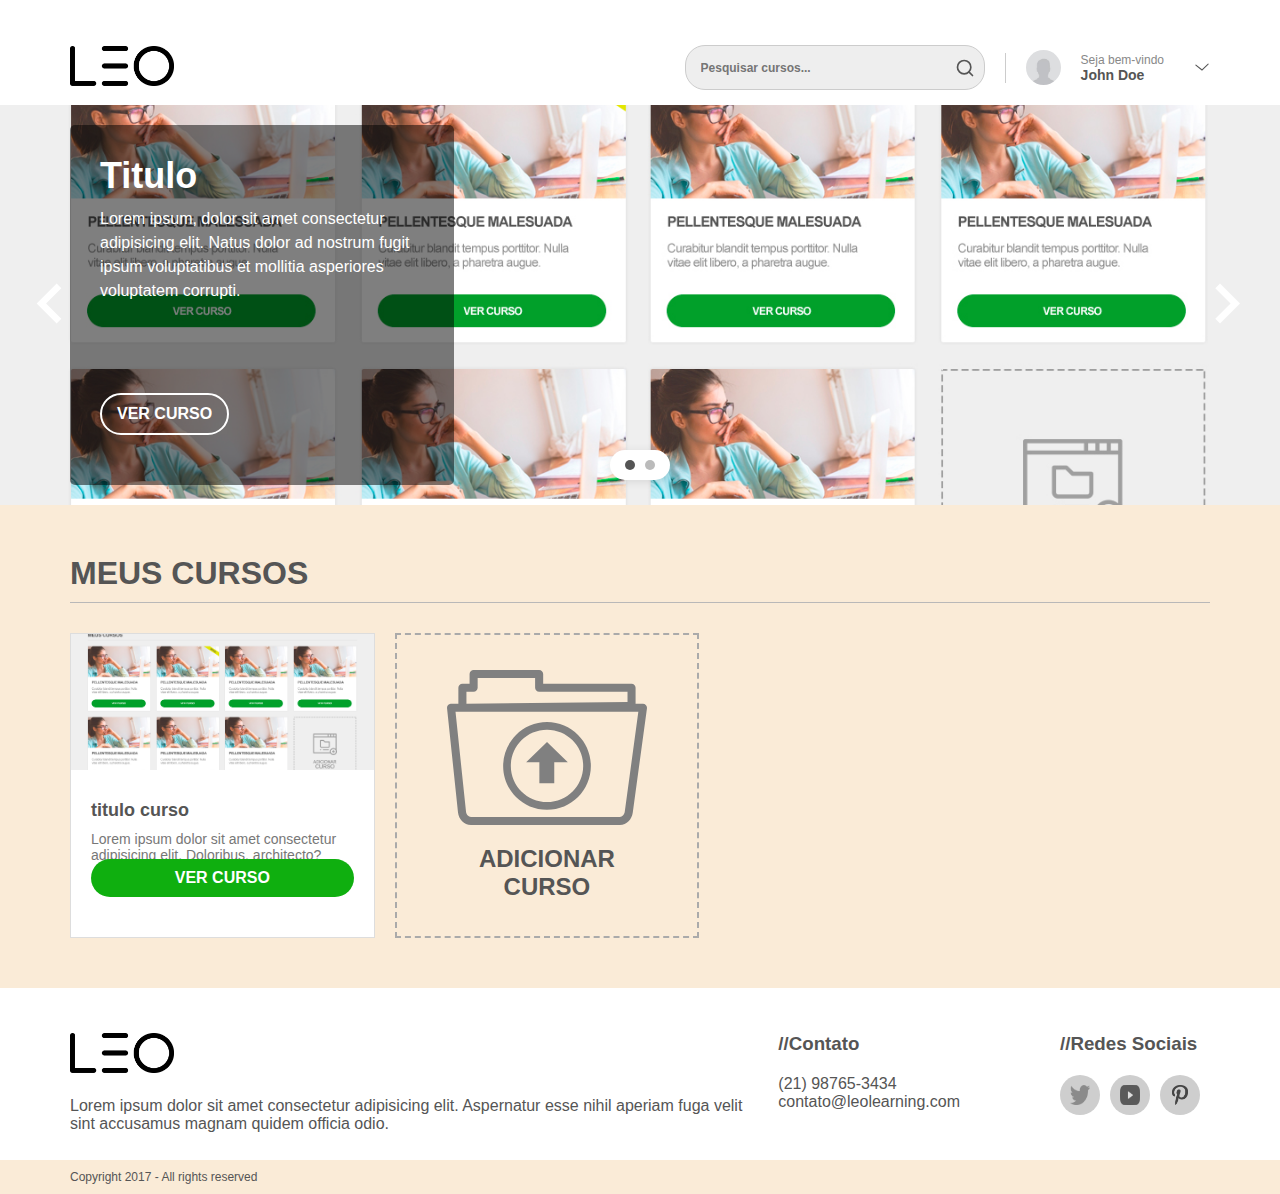
==== index.html @ 5fba4816 "dev: adicionado funcionalidade para o slider" ====
<!DOCTYPE html>
<html lang="pt-br">
<head>
    <meta charset="UTF-8">
    <meta name="viewport" content="width=device-width, initial-scale=1.0">
    <title>Document</title>

    <style>
        * {
            margin: 0;
            padding: 0;
            box-sizing: border-box;
            color: #555
        }

        hr {
            border: 0;
            border-top: 1px solid #b9b8b8;
        }

        body {
            font-family: Arial, sans-serif;
        }
        .icon-wrapper {
            padding: 12px;
            display: flex;
            align-items: center;
            justify-content: center;
            border-radius: 50%;
            background-color: #cecece;
            width: 40px;
            height: 40px;
        }

        .social-icon {
            width: 20px;
            height: 20px;
            filter: grayscale(100%);
            cursor: pointer;
        }

        .header {
            display: flex;
            justify-content: space-between;
            align-items: center;
            padding: 45px 70px 15px 70px;
        }

        .header-right {
            display: flex;
            align-items: center;
        }

        .search-bar {
            position: relative;
            display: flex;
            align-items: center;
        }

        .search-bar input {
            width: 300px;
            height: 45px;
            padding: 10px 40px 10px 15px;
            border-radius: 20px;
            border: 1px solid #ccc;
            font-size: 12px;
            font-weight: bold;
            background-color: #eeeeee;
        }

        .search-bar .search-icon {
            position: absolute;
            right: 10px;
            width: 20px;
            height: 20px;
            cursor: pointer;
            color: #888;
        }

        .user-menu {
            display: flex;
            align-items: center;
        }

        .profile {
            display: flex;
            align-items: center;
            margin-right: 30px;
        }

        .profile-img {
            width: 35px;
            height: 35px;
            border-radius: 50%;
            margin-right: 20px;
        }

        .user-info {
            display: flex;
            flex-direction: column;
        }

        .welcome-text {
            font-size: 12px;
            color: #888;
        }

        .username {
            font-weight: bold;
            font-size: 14px;
        }

        .dropdown-arrow {
            font-size: 18px;
            cursor: pointer;
            display: flex;
            align-items: center;
            justify-content: center;
        }

        .prev,
        .next {
            position: absolute;
            top: 50%;
            transform: translateY(-50%);
            color: #fff;
            border: none;
            cursor: pointer;
            border-radius: 50%;
            background-color: transparent;
        }

        .prev {
            left: 10px;
        }

        .next {
            right: 10px;
        }

        .text-box {
            position: absolute;
            bottom: 20px;
            left: 70px;
            background-color: rgba(0, 0, 0, 0.5);
            padding: 30px;
            border-radius: 5px;
            height: 90%;
            width: 30%;
        }

        .slide-title {
            font-size: 36px;
            margin-bottom: 10px;
            color: #fff;
        }

        .slide-text {
            font-size: 16px;
            line-height: 1.5em;
            margin-bottom: 20px;
            color: #fff;
        }

        .card-btn,
        .slide-btn {
            width: 100%;
            background: rgb(15, 175, 15);
            color: white;
            font-size: 16px;
            text-transform: uppercase;
            font-weight: bold;
            padding: 10px 15px;
            border: none;
            border-radius: 25px;
            cursor: pointer;
            transition: 0.3s;
            position: relative;
            bottom: 20px;
            margin-top: auto;
        }

        .slide-btn {
            width: auto;
            position: absolute;
            bottom: 50px;
            background-color: transparent;
            border: white 2px solid;
            margin-top: 0;
        }

        .card-btn:hover {
            background: darkgreen;
        }

        .dots-container {
            position: absolute;
            left: 50%;
            top: 50%;
            transform: translateX(-50%);
            background: white;
            padding: 5px 10px;
            border-radius: 20px;
            box-shadow: 0 2px 10px rgba(0, 0, 0, 0.1);
            display: flex;
            align-items: center;
        }

        .dot {
            height: 10px;
            width: 10px;
            margin: 5px;
            background-color: #bbb;
            border-radius: 50%;
            display: inline-block;
            cursor: pointer;
        }

        .dot.active {
            background-color: #555;
        }

        .slider-container {
            position: relative;
            overflow: hidden;
        }

        .slider {
            position: relative;
            width: 100%;
            overflow: hidden;
        }

        .slide {
            width: 100%;
            height: 400px;
            display: none;
            justify-content: center;
            align-items: center;
        }

        .slide:nth-child(1) {
            display: block;
        }

        .slide-image {
            width: 100%;
            height: 100%;
            object-fit: cover;
        }

        .separator {
            width: 1px;
            height: 30px;
            background-color: #ccc;
            margin: 0 20px;
        }

        .course-container {
            padding-left: 70px;
            padding-right: 70px;
            padding-top: 50px;
            padding-bottom: 50px;
            background-color: antiquewhite;
        }

        .card-grid {
            margin-top: 30px; 
            display: grid; 
            grid-template-columns: repeat(4, 1fr); 
            gap: 20px;
        }

        .card,
        .add-course {
            background: #fff;
            border: 1px solid #ddd;
            aspect-ratio: 1/1;
            display: flex;
            flex-direction: column;
        }

        .card img {
            width: 100%;
            height: 45%;
            object-fit: cover;
        }

        .card h3 {
            margin: 10px 0;
            font-size: 18px;
        }

        .card-text {
            color: #777;
            font-size: 14px;
            margin-bottom: 15px;
        }

        .card-content {
            padding: 20px; 
            flex: 1; 
            display: flex; 
            flex-direction: column;
        }

        .footer {
            padding: 45px 70px 15px 70px;
        }

        .footer-container {
            display: flex; 
            justify-content: space-between
        }

        .slogan {
            word-wrap: break-word; 
            max-width: 700px
        }

        .footer-info {
            display: flex;
            justify-content: space-between;
            margin-bottom: 30px;
        }

        .sub-footer {
            background-color: antiquewhite;
            padding-left: 70px;
            padding-bottom: 10px;
            padding-top: 10px;
            font-size: 12px;
        }

        .footer-logo img {
            max-height: 50px;
        }

        .logo img {
            height: 40px;
        }

        .add-course {
            display: flex;
            flex-direction: column;
            border: 2px dashed #aaa;
            background: none;
            justify-content: center;
            align-items: center;
            font-size: 18px;
            font-weight: bold;
            text-align: center;
            color: #555;
            cursor: pointer;
            transition: 0.3s;
        }

    </style>

</head>
<body>
    <header class="header">
        <div class="logo">
            <img src="logo.png" alt="Logo">
        </div>

        <div class="header-right">
            <div class="search-bar">
                <input type="text" placeholder="Pesquisar cursos..." />
                <svg
                    class="search-icon"
                    fill="none"
                    height="24"
                    stroke="currentColor"
                    stroke-linecap="round"
                    stroke-linejoin="round"
                    stroke-width="2"
                    viewBox="0 0 24 24"
                    width="24"
                    xmlns="http://www.w3.org/2000/svg"
                >
                    <circle cx="11" cy="11" r="8" />
                    <line x1="21" x2="16.65" y1="21" y2="16.65" />
                </svg>
            </div>

            <div class="separator"></div>

            <div class="user-menu">
                <div class="profile">
                    <img src="profile-photo.jpg" alt="perfil" class="profile-img"/>
                    <div class="user-info">
                        <span class="welcome-text">Seja bem-vindo</span>
                        <span class="username">John Doe</span>
                    </div>
                </div>
            </div>
            <span class="dropdown-arrow">
                <svg
                    xmlns="http://www.w3.org/2000/svg"
                    width="16"
                    height="16"
                    fill="currentColor"
                    class="bi bi-chevron-down"
                    viewBox="0 0 16 16"
                >
                <path
                    d="M1.5 5.5a.5.5 0 0 1 .707-.707L8 9.293l5.793-5.5a.5.5 0 1 1 .707.707L8 10.707 1.5 5.5z"
                />
                </svg>
            </span>
        </div>
    </header>

    <div class="slider-container">
        <div class="slider">
            <div class="slide">
                <img src="home.jpg" alt="" class="slide-image" />
                <div class="text-box">
                    <h2 class="slide-title">Titulo</h2>
                    <p class="slide-text">
                        Lorem ipsum, dolor sit amet consectetur adipisicing elit. Natus dolor ad nostrum fugit ipsum voluptatibus et mollitia asperiores voluptatem corrupti.  
                    </p>

                    <button class="slide-btn">Ver curso</button>
                </div>
            </div>
            <div class="slide">
                <img src="home-modal.jpg" alt="" class="slide-image" />
                <div class="text-box">
                    <h2 class="slide-title">Titulo</h2>
                    <p class="slide-text">
                        Lorem ipsum, dolor sit amet consectetur adipisicing elit. Natus dolor ad nostrum fugit ipsum voluptatibus et mollitia asperiores voluptatem corrupti.  
                    </p>

                    <button class="slide-btn">Ver curso</button>
                </div>
            </div>
        </div>

        <button class="prev" onclick="changeSlide(-1)">
            <svg width="80" height="80" viewBox="0 0 24 24" fill="white">
                <path d="M15.41,16.59L10.83,12l4.58-4.59L14,6l-6,6,6,6Z" />
            </svg>
        </button>

        <button class="next" onclick="changeSlide(1)">
            <svg width="80" height="80" viewBox="0 0 24 24" fill="white">
                <path d="M9,6l6,6-6,6-1.41-1.41L12.17,12,7.59,7.41Z" />
            </svg>
        </button>
    </div>

    <div class="dots-container">
    </div>

    <div class="course-container">
        <h1>MEUS CURSOS</h1>

        <hr style="margin-top: 10px" />

        <div class="card-grid">
            <div class="card">
                <img src="home.jpg" alt="imagem curso">
                <div class="card-content">
                    <h3>
                        titulo curso
                    </h3>

                    <p class="card-text">
                        Lorem ipsum dolor sit amet consectetur adipisicing elit. Doloribus, architecto?
                    </p>
                    
                    <button class="card-btn">
                        Ver curso
                    </button>
                  </div>
            </div>

            <div class="add-course">
                <svg
                    style="width: 200px"
                    version="1.1"
                    id="Layer_1"
                    xmlns="http://www.w3.org/2000/svg"
                    xmlns:xlink="http://www.w3.org/1999/xlink"
                    x="0px"
                    y="0px"
                    viewBox="0 0 122.88 95.21"
                    style="enable-background: new 0 0 122.88 95.21"
                    xml:space="preserve"
                >
                    <g>
                        <path
                            fill="gray"
                            d="M2.48,20.74h4.5v-9.86c0-1.37,1.11-2.48,2.48-2.48h4.41V2.48c0-1.37,1.11-2.48,2.48-2.48h40.26c1.37,0,2.48,1.11,2.48,2.48 V8.4h54.3c1.37,0,2.48,1.11,2.48,2.48v9.86h4.53c1.37,0,2.48,1.11,2.48,2.48c0,0.18-0.02,0.36-0.05,0.52l-8.68,63.81 c-0.28,2.08-1.19,4.01-2.59,5.4c-1.38,1.38-3.21,2.24-5.36,2.24H14.7c-2.16,0-4.03-0.87-5.42-2.26c-1.41-1.4-2.32-3.35-2.54-5.46 l-6.72-64c-0.14-1.36,0.85-2.58,2.21-2.71C2.31,20.75,2.39,20.75,2.48,20.74L2.48,20.74L2.48,20.74L2.48,20.74z M61.44,32 c7.44,0,14.18,3.02,19.06,7.89c4.88,4.88,7.89,11.61,7.89,19.05c0,7.44-3.02,14.18-7.89,19.06c-4.88,4.88-11.61,7.89-19.06,7.89 C54,85.9,47.26,82.88,42.39,78c-4.88-4.88-7.89-11.61-7.89-19.06c0-7.44,3.02-14.18,7.89-19.05C47.26,35.02,54,32,61.44,32 L61.44,32z M77.16,43.23c-4.02-4.02-9.58-6.51-15.72-6.51c-6.14,0-11.69,2.49-15.71,6.51c-4.02,4.02-6.51,9.58-6.51,15.71 c0,6.14,2.49,11.69,6.51,15.72c4.02,4.02,9.58,6.51,15.71,6.51c6.14,0,11.69-2.49,15.72-6.51c4.02-4.02,6.51-9.58,6.51-15.72 C83.66,52.81,81.18,47.25,77.16,43.23L77.16,43.23z M48.63,56.75h8.12v12.8h9.15v-12.8h8.35l-12.8-12.46L48.63,56.75L48.63,56.75z M9.45,25.71H5.23l6.44,61.27c0.1,0.98,0.49,1.85,1.1,2.46c0.5,0.5,1.16,0.81,1.93,0.81h91.5c0.75,0,1.39-0.3,1.87-0.79 c0.62-0.62,1.03-1.53,1.17-2.55l8.32-61.2H9.45L9.45,25.71L9.45,25.71z M11.94,13.37v7.36l98.97-1.05v-6.31h-54.3 c-1.37,0-2.48-1.11-2.48-2.48V4.97h-35.3v5.92c0,1.37-1.11,2.48-2.48,2.48H11.94L11.94,13.37L11.94,13.37z"
                        />
                    </g>
                </svg>
                <span style="margin-top: 20px; font-size: 24px; font-weight: bold">
                    ADICIONAR <br />
                    CURSO
                </span>
            </div>
        </div>
    </div>

    <footer class="footer">
        <div class="footer-container">
            <div>
                <div class="logo" style="margin-bottom: 20px;">
                    <img src="logo.png" alt="Logo" style="filter: grayscale(100%);"/>
                </div>

                <p class="slogan">
                    Lorem ipsum dolor sit amet consectetur adipisicing elit. Aspernatur
                    esse nihil aperiam fuga velit sint accusamus magnam quidem officia
                    odio.
                </p>
            </div>

            <div class="footer-info">
                <div style="margin-right: 100px">
                    <h3 style="margin-bottom: 20px">
                        //Contato
                    </h3>

                    <p>(21) 98765-3434</p>
                    <p>contato@leolearning.com</p>
                </div>

                <div>
                    <h3 style="margin-bottom: 20px">
                        //Redes Sociais
                    </h3>

                    <div style="display: flex">
                        <div class="icon-wrapper" style="margin-right: 10px">
                            <img src="twitter.png" alt="twitter" class="social-icon" />
                        </div>

                        <div class="icon-wrapper" style="margin-right: 10px">
                            <img src="ytb.png" alt="ytb" class="social-icon" />
                        </div>

                        <div class="icon-wrapper" style="margin-right: 10px">
                            <img src="pinterest.png" alt="pinterest.png" class="social-icon" />
                        </div>
                    </div>
                </div>
            </div>
        </div>
    </footer>

    <div>
        <p class="sub-footer">
            Copyright 2017 - All rights reserved
        </p>
    </div>

    <script>
        let currentSlide = 0;

        const slides = document.querySelectorAll(".slide");
  
        generateDots();
  
        const dots = document.querySelectorAll(".dot");

        function generateDots(){

            const dotsContainer = document.querySelector(".dots-container");

            slides.forEach((_, index) => {
                const dot = document.createElement("span");
                dot.classList.add("dot");

                if (index === 0) dot.classList.add("active");
                
                dot.addEventListener("click", () => goToSlide(index));
                dotsContainer.appendChild(dot);
            });
        }
  
        function changeSlide(direction) {
            currentSlide += direction;
    
            if (currentSlide >= slides.length) {
                currentSlide = 0;
            } else if (currentSlide < 0) {
                currentSlide = slides.length - 1;
            }
            
            showSlide(currentSlide);
            updateDots();
        }
  
        function goToSlide(index) {
            currentSlide = index;
            showSlide(currentSlide);
            updateDots();
        }
  
        function updateDots() {
            dots.forEach((dot) => dot.classList.remove("active"));
            dots[currentSlide].classList.add("active");
        }
  
        function showSlide(index) {
            slides.forEach((slide, i) => {
                slide.style.display = i === index ? "block" : "none";
            });
        }
  
        function nextSlide() {
            currentSlide = (currentSlide + 1) % slides.length;
            showSlide(currentSlide);
            updateDots();
        }
  
        setInterval(nextSlide, 3000);
    </script>
</body>
</html>
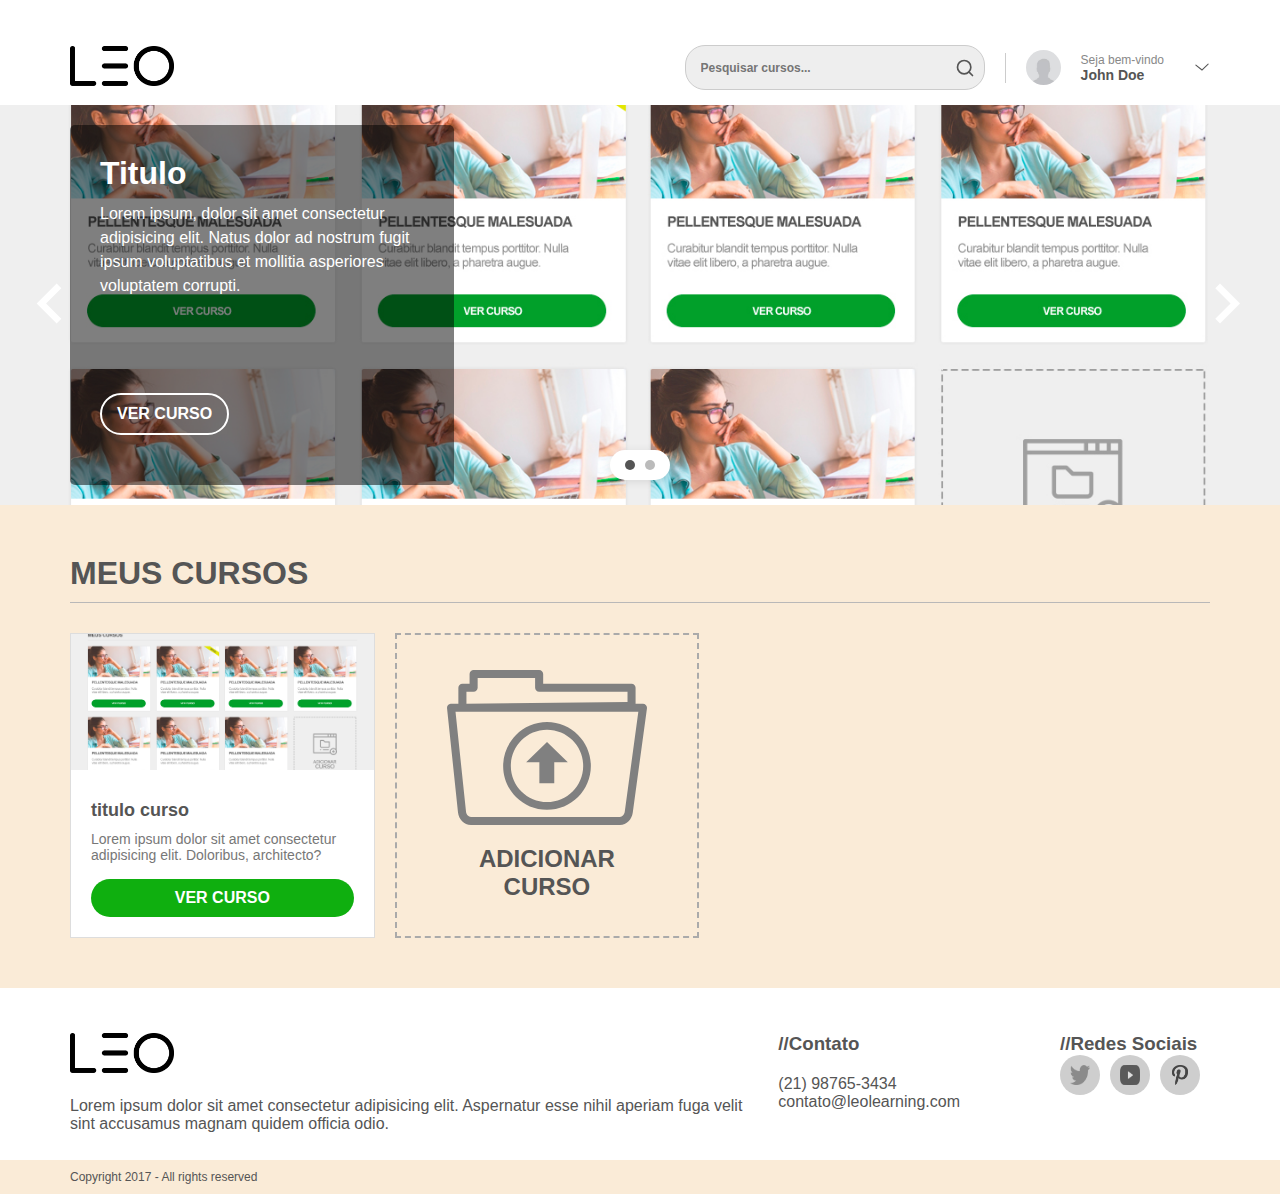
==== commit 7c74e3f6: "dev: responsividade" ====
--- a/index.html
+++ b/index.html
@@ -63,7 +63,7 @@
             padding: 10px 40px 10px 15px;
             border-radius: 20px;
             border: 1px solid #ccc;
-            font-size: 12px;
+            font-size: 0.75rem;
             font-weight: bold;
             background-color: #eeeeee;
         }
@@ -101,17 +101,17 @@
         }
 
         .welcome-text {
-            font-size: 12px;
+            font-size: 0.75rem;
             color: #888;
         }
 
         .username {
             font-weight: bold;
-            font-size: 14px;
+            font-size: 0.875rem;
         }
 
         .dropdown-arrow {
-            font-size: 18px;
+            font-size: 1.125rem;
             cursor: pointer;
             display: flex;
             align-items: center;
@@ -150,13 +150,13 @@
         }
 
         .slide-title {
-            font-size: 36px;
+            font-size: 2rem;
             margin-bottom: 10px;
             color: #fff;
         }
 
         .slide-text {
-            font-size: 16px;
+            font-size: 1rem;
             line-height: 1.5em;
             margin-bottom: 20px;
             color: #fff;
@@ -167,7 +167,7 @@
             width: 100%;
             background: rgb(15, 175, 15);
             color: white;
-            font-size: 16px;
+            font-size: 1rem;
             text-transform: uppercase;
             font-weight: bold;
             padding: 10px 15px;
@@ -176,7 +176,6 @@
             cursor: pointer;
             transition: 0.3s;
             position: relative;
-            bottom: 20px;
             margin-top: auto;
         }
 
@@ -288,12 +287,12 @@
 
         .card h3 {
             margin: 10px 0;
-            font-size: 18px;
+            font-size: 1.125rem;
         }
 
         .card-text {
             color: #777;
-            font-size: 14px;
+            font-size: 0.875rem;
             margin-bottom: 15px;
         }
 
@@ -329,7 +328,7 @@
             padding-left: 70px;
             padding-bottom: 10px;
             padding-top: 10px;
-            font-size: 12px;
+            font-size: 0.75rem;
         }
 
         .footer-logo img {
@@ -347,12 +346,175 @@
             background: none;
             justify-content: center;
             align-items: center;
-            font-size: 18px;
+            font-size: 1.125rem;
             font-weight: bold;
             text-align: center;
             color: #555;
             cursor: pointer;
             transition: 0.3s;
+        }
+
+        .footer-contact{
+            margin-right: 100px;
+        }
+
+        .footer-logo {
+            display: flex;
+            flex-direction: column;
+        }
+
+        .footer-social {
+            margin-bottom: 20px
+        }
+
+        @media (max-width: 1024px) {
+
+            .dots-container {
+                display: none;
+            }
+
+            .header {
+                padding: 25px;
+            }
+
+            .card-grid {
+                grid-template-columns: repeat(2, 1fr);
+            }
+
+            .search-bar input {
+                width: 250px;
+                height: 40px;
+            }
+
+            .text-box {
+                width: 40%;
+            }
+
+            .slider .slide {
+                height: 300px;
+            }
+        }
+
+        @media (max-width: 768px) {
+
+            html {
+                font-size: 12px;
+            }
+
+            .header {
+                flex-direction: column;
+                align-items: flex-start;
+                padding: 15px;
+            }
+
+            .header-right {
+                margin-top: 15px;
+            }
+
+            .logo img {
+                height: 30px;
+            }
+
+            .search-bar input {
+                width: 200px;
+                height: 35px;
+            }
+
+            .card-grid {
+                grid-template-columns: 1fr;
+            }
+
+            .text-box {
+                width: 50%;
+                transform: translateX(21%);
+                left: 0px;
+            }
+
+            .add-course {
+                font-size: 1rem;
+            }
+
+            .footer {
+                padding: 25px;
+            }
+
+            .footer-container {
+                flex-direction: column;
+            }
+
+            .footer-info {
+                flex-direction: column;
+                align-items: center;
+                margin-bottom: 0px;
+            }
+
+            .footer-contact {
+                margin-top: 30px;
+                margin-bottom: 30px;
+                margin-right: 0;
+                text-align: center;
+            }
+
+            .footer-logo {
+                align-items: center;
+            }
+
+            .slogan {
+                text-align: center;
+            }
+
+            .sub-footer {
+                padding-left: 0px;
+                text-align: center;
+            }
+
+            .footer-social {
+                margin-bottom: 0px
+            }
+
+            .footer-social h3 {
+                text-align: center;
+                margin-bottom: 20px;
+            }
+        }
+
+        @media (max-width: 600px) {
+            .search-bar input {
+                width: 180px;
+                height: 35px;
+            }
+
+            .card-grid {
+                grid-template-columns: 1fr;
+            }
+
+            .text-box {
+                width: 60%;
+            }
+
+            .add-course {
+                font-size: 0.875rem;
+            }
+        }
+
+        @media (max-width: 480px) {
+
+            html {
+                font-size: 10px;
+            }
+
+            .header {
+                padding: 10px;
+            }
+
+            .card-grid {
+                grid-template-columns: 1fr;
+            }
+
+            .text-box {
+                width: 70%;
+            }
+
         }
 
     </style>
@@ -497,7 +659,7 @@
                         />
                     </g>
                 </svg>
-                <span style="margin-top: 20px; font-size: 24px; font-weight: bold">
+                <span style="margin-top: 20px; font-size: 1.5rem; font-weight: bold">
                     ADICIONAR <br />
                     CURSO
                 </span>
@@ -507,7 +669,7 @@
 
     <footer class="footer">
         <div class="footer-container">
-            <div>
+            <div class="footer-logo">
                 <div class="logo" style="margin-bottom: 20px;">
                     <img src="logo.png" alt="Logo" style="filter: grayscale(100%);"/>
                 </div>
@@ -520,7 +682,7 @@
             </div>
 
             <div class="footer-info">
-                <div style="margin-right: 100px">
+                <div class="footer-contact">
                     <h3 style="margin-bottom: 20px">
                         //Contato
                     </h3>
@@ -529,8 +691,8 @@
                     <p>contato@leolearning.com</p>
                 </div>
 
-                <div>
-                    <h3 style="margin-bottom: 20px">
+                <div class="footer-social">
+                    <h3>
                         //Redes Sociais
                     </h3>
 
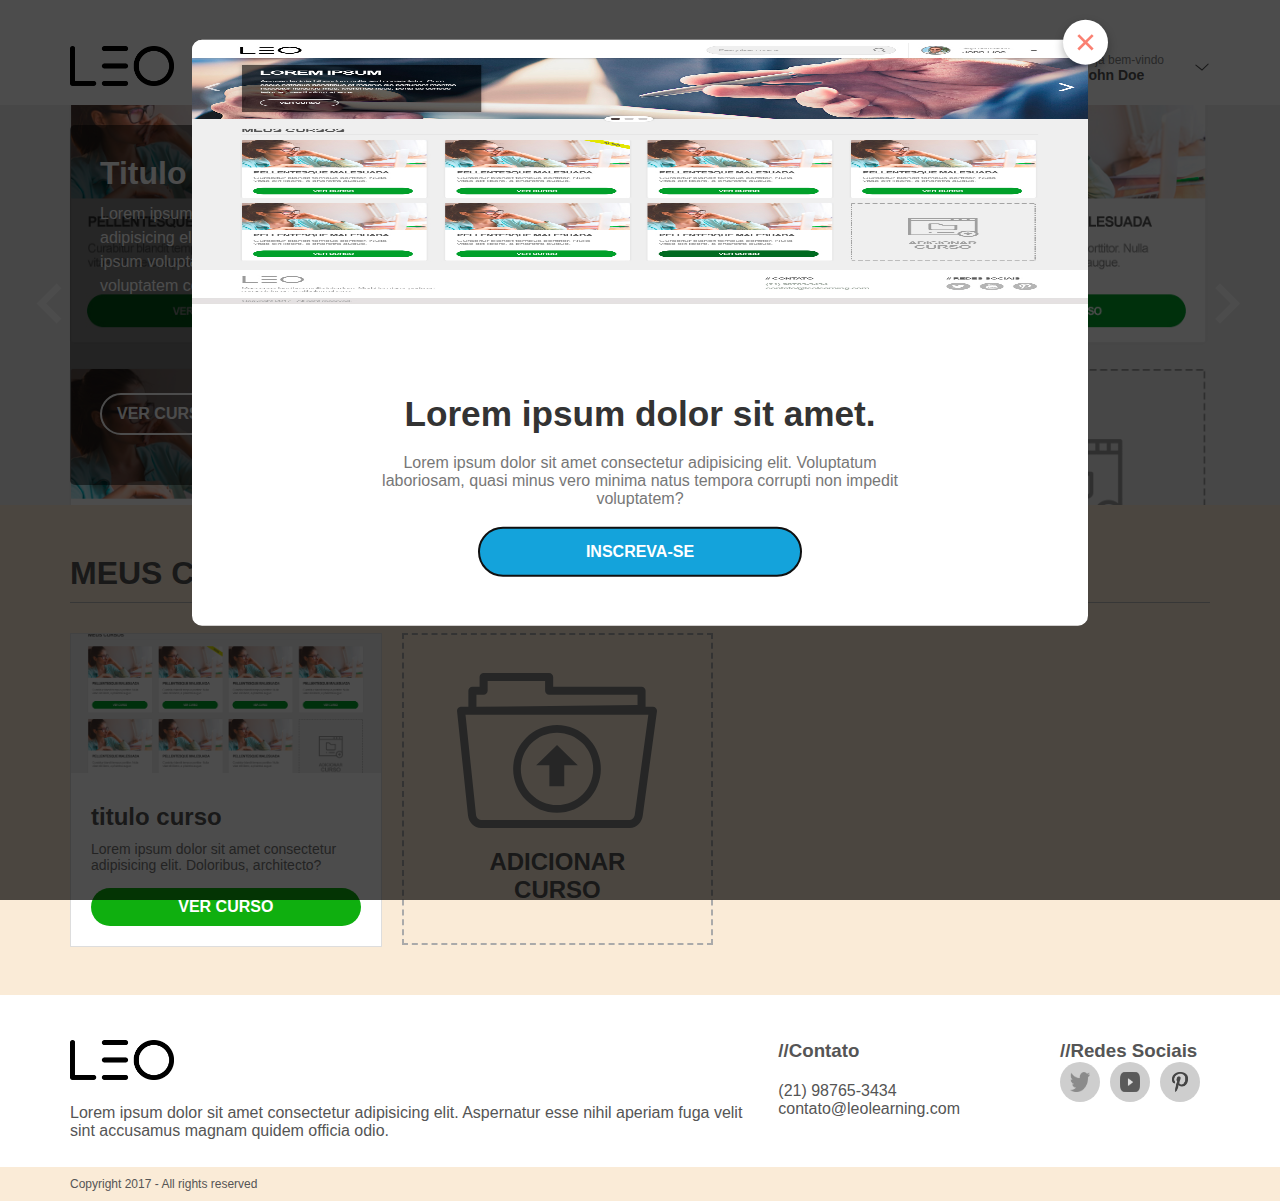
==== commit 15b02e43: "dev: modal primeira visita" ====
--- a/index.html
+++ b/index.html
@@ -287,7 +287,7 @@
 
         .card h3 {
             margin: 10px 0;
-            font-size: 1.125rem;
+            font-size: 1.5rem;
         }
 
         .card-text {
@@ -367,6 +367,47 @@
             margin-bottom: 20px
         }
 
+        #visit_dialog {
+            border: 0;
+            border-radius: 10px;
+            width: 70vw;
+            position: fixed;
+            top: 50%;
+            left: 50%;
+            transform: translate(-50%, -70%);
+            overflow: visible;
+        }
+
+        #visit_dialog img {
+            height: 300px; 
+            width: 100%;  
+            border-radius: 10px 10px 0 0;
+        }
+
+        .visit-dialog-content {
+            padding: 50px 20%;
+        }
+
+        #visit_dialog::backdrop {
+            background-color: rgba(0, 0, 0, 0.7);
+        }
+
+        .modal-close-btn {
+            display: flex;
+            border-radius: 50%; 
+            position: absolute;
+            top: -20px;
+            right: -20px;
+            background-color: white;
+            padding: 10px;
+            box-shadow: 0 4px 10px rgba(0, 0, 0, 0.3);
+            cursor: pointer;
+        }
+
+        .modal-close-btn svg {
+            width: 25px;
+        }
+
         @media (max-width: 1024px) {
 
             .dots-container {
@@ -513,6 +554,24 @@
 
             .text-box {
                 width: 70%;
+            }
+
+            #visit_dialog {
+                width: 90vw;
+                transform: translate(-50%, -50%);
+            }
+
+            .modal-close-btn {
+                top: -10px;
+                right: -10px;
+            }
+
+            .modal-close-btn svg {
+                width: 10px;
+            }
+
+            .visit-dialog-content {
+                padding: 20px 10%;
             }
 
         }
@@ -600,13 +659,13 @@
             </div>
         </div>
 
-        <button class="prev" onclick="changeSlide(-1)">
+        <button class="prev">
             <svg width="80" height="80" viewBox="0 0 24 24" fill="white">
                 <path d="M15.41,16.59L10.83,12l4.58-4.59L14,6l-6,6,6,6Z" />
             </svg>
         </button>
 
-        <button class="next" onclick="changeSlide(1)">
+        <button class="next">
             <svg width="80" height="80" viewBox="0 0 24 24" fill="white">
                 <path d="M9,6l6,6-6,6-1.41-1.41L12.17,12,7.59,7.41Z" />
             </svg>
@@ -720,7 +779,56 @@
         </p>
     </div>
 
+    <dialog id="visit_dialog">
+        <div class="modal-close-btn">
+            <svg xmlns="http://www.w3.org/2000/svg" x="0px" y="0px" viewBox="0 0 48 48">
+                <path fill="#FA8072" d="M21.5 4.5H26.501V43.5H21.5z" transform="rotate(45.001 24 24)"></path>
+                <path fill="#FA8072" d="M21.5 4.5H26.5V43.501H21.5z" transform="rotate(135.008 24 24)"></path>
+            </svg>
+        </div>
+        <img  src="home.jpg" alt="imagem modal" />
+        <div class="visit-dialog-content">
+            <h3 style="text-align: center; font-size: 2.2rem; color: #333;">
+                Lorem ipsum dolor sit amet.
+            </h3>
+            <p style="text-align: center; color: #777; margin: 20px 0;">
+                Lorem ipsum dolor sit amet consectetur adipisicing elit. Voluptatum laboriosam, quasi minus vero minima natus tempora corrupti non impedit voluptatem?
+            </p>
+            <div style="display: flex; justify-content: center;">
+                <button class="card-btn" style="background-color: rgb(20, 163, 219); padding: 15px 20px !important; width: 60%;">
+                    INSCREVA-SE
+                </button>
+            </div>
+        </div>
+    </dialog>
+
     <script>
+
+        const modal = document.querySelector('#visit_dialog');
+
+        const modalCloseBtn = document.querySelector('.modal-close-btn');
+
+        modalCloseBtn.addEventListener('click', () => modal.close());
+
+        //------
+
+        document.addEventListener("DOMContentLoaded", () => {
+            if (!localStorage.getItem("modal_shown")) {
+                modal.showModal();
+                localStorage.setItem("modal_shown", "true");
+            }
+        });
+
+        const prevSlideBtn = document.querySelector(".prev");
+
+        prevSlideBtn.addEventListener("click", () => changeSlide(-1));
+
+        const nextSlideBtn = document.querySelector(".next");
+
+        nextSlideBtn.addEventListener("click", () => changeSlide(1));
+
+        //------
+
         let currentSlide = 0;
 
         const slides = document.querySelectorAll(".slide");
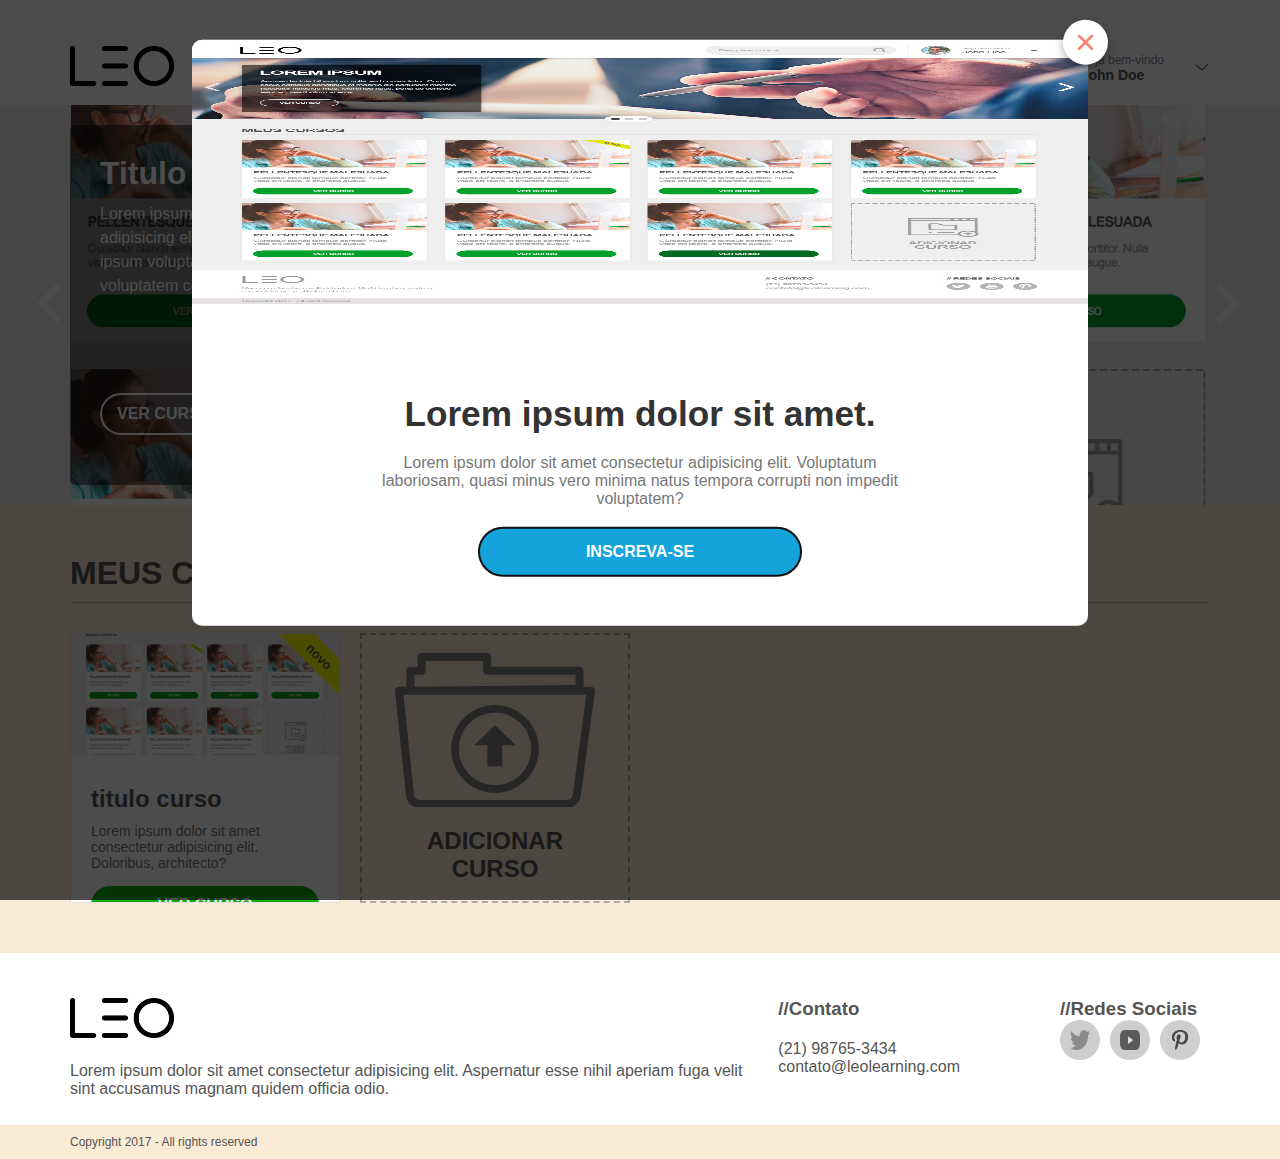
==== commit 96e4dc73: "dev: adicionado "laço" de "novo" ao card do curso" ====
--- a/index.html
+++ b/index.html
@@ -272,6 +272,8 @@
 
         .card,
         .add-course {
+            position: relative;
+            overflow: hidden;
             background: #fff;
             border: 1px solid #ddd;
             aspect-ratio: 1/1;
@@ -367,7 +369,7 @@
             margin-bottom: 20px
         }
 
-        #visit_dialog {
+        dialog {
             border: 0;
             border-radius: 10px;
             width: 70vw;
@@ -388,7 +390,7 @@
             padding: 50px 20%;
         }
 
-        #visit_dialog::backdrop {
+        dialog::backdrop {
             background-color: rgba(0, 0, 0, 0.7);
         }
 
@@ -408,6 +410,23 @@
             width: 25px;
         }
 
+        #create_course_dialog {
+            width: 50vw;
+        }
+
+        .ribbon {
+            position: absolute;
+            top: 10px;
+            right: -30px;
+            background: yellow;
+            padding: 5px 20px;
+            font-size: 0.8rem;
+            font-weight: bold;
+            transform: rotate(45deg);
+            text-align: center;
+            width: 100px;
+        }
+
         @media (max-width: 1024px) {
 
             .dots-container {
@@ -556,7 +575,7 @@
                 width: 70%;
             }
 
-            #visit_dialog {
+            dialog {
                 width: 90vw;
                 transform: translate(-50%, -50%);
             }
@@ -682,6 +701,7 @@
 
         <div class="card-grid">
             <div class="card">
+                <span class="ribbon">novo</span>
                 <img src="home.jpg" alt="imagem curso">
                 <div class="card-content">
                     <h3>
@@ -802,15 +822,115 @@
         </div>
     </dialog>
 
+    <dialog id="create_course_dialog" style=" overflow: visible;">
+        <div class="modal-close-btn">
+            <svg xmlns="http://www.w3.org/2000/svg" x="0px" y="0px" viewBox="0 0 48 48">
+                <path fill="#FA8072" d="M21.5 4.5H26.501V43.5H21.5z" transform="rotate(45.001 24 24)"></path>
+                <path fill="#FA8072" d="M21.5 4.5H26.5V43.501H21.5z" transform="rotate(135.008 24 24)"></path>
+            </svg>
+        </div>
+        <div style="padding: 30px;">
+            <h3 style="font-size: 1.5rem; color: #333;">
+                Crie seu curso
+            </h3>
+            <div>
+                <input id='course_name' type="text" placeholder="Nome do curso" style="width: 100%; padding: 10px; margin-top: 20px; border: 1px solid #ccc; border-radius: 5px;">
+                <input id="course_description" type="text" placeholder="Descrição" style="width: 100%; padding: 10px; margin-top: 20px; border: 1px solid #ccc; border-radius: 5px;">
+                <input id="course_image" type="file" style="width: 100%; padding: 10px; margin-top: 20px; border: 1px solid #ccc; border-radius: 5px;">
+                <input id="course_link" type="text" placeholder="Link" style="width: 100%; padding: 10px; margin-top: 20px; border: 1px solid #ccc; border-radius: 5px;">
+                
+                <button
+                    type="button"
+                    id="create_course_btn" 
+                    class="card-btn" 
+                    style="background-color: rgb(20, 163, 219); padding: 15px 20px !important; width: 100%; margin-top: 20px;"
+                >
+                    CRIAR CURSO
+                </button>
+            </div>
+        </div>
+    </dialog>
+
     <script>
 
+        const addCourseButton = document.querySelector(".add-course");
+
+        addCourseButton.addEventListener("click", () => {
+            const modal = document.querySelector("#create_course_dialog");
+            modal.showModal();
+        });
+
+        const createCourseBtn = document.querySelector("#create_course_btn");
+
+        createCourseBtn.addEventListener("click", async (e) => {
+
+            const courseName = document.querySelector("#course_name").value;
+            const courseDescription = document.querySelector("#course_description").value;
+            const courseImage = document.querySelector("#course_image").files[0];
+            const courseLink = document.querySelector("#course_link").value;
+
+            if(!courseName || !courseDescription || !courseImage || !courseLink){
+                alert("Preencha todos os campos");
+                return;
+            }
+
+            // add course to the grid
+            const cardGrid = document.querySelector(".card-grid");
+
+            const card = document.createElement("div");
+
+            card.classList.add("card");
+
+            const img = document.createElement("img");
+            img.src = URL.createObjectURL(courseImage);
+
+            card.innerHTML = `
+                <div class="card-content">
+                    <h3>
+                        ${courseName}
+                    </h3>
+
+                    <p class="card-text">
+                        ${courseDescription}
+                    </p>
+                    
+                    <button class="card-btn">
+                        Ver curso
+                    </button>
+                </div>
+            `;
+
+            card.prepend(img);
+
+            const lastCard = cardGrid.children[cardGrid.children.length - 1];
+            cardGrid.insertBefore(card, lastCard);
+
+            //clear inputs
+            courseName.value = "";
+            courseDescription.value = "";
+            courseImage.value = "";
+            courseLink.value = "";
+
+            const modal = document.querySelector("#create_course_dialog");
+            modal.close();
+        });
+
+
+        //-----
+
+        document.querySelectorAll('.modal-close-btn').forEach((btn) => {
+            btn.addEventListener('click', function() {
+                // get the dialog that is the parent of the close button
+                const dialog = this.closest('dialog');
+                if(dialog){
+                    dialog.close();
+                }
+            });
+        });
+
+        //------
+
         const modal = document.querySelector('#visit_dialog');
-
-        const modalCloseBtn = document.querySelector('.modal-close-btn');
-
-        modalCloseBtn.addEventListener('click', () => modal.close());
-
-        //------
 
         document.addEventListener("DOMContentLoaded", () => {
             if (!localStorage.getItem("modal_shown")) {
@@ -818,6 +938,8 @@
                 localStorage.setItem("modal_shown", "true");
             }
         });
+
+        //------
 
         const prevSlideBtn = document.querySelector(".prev");
 
